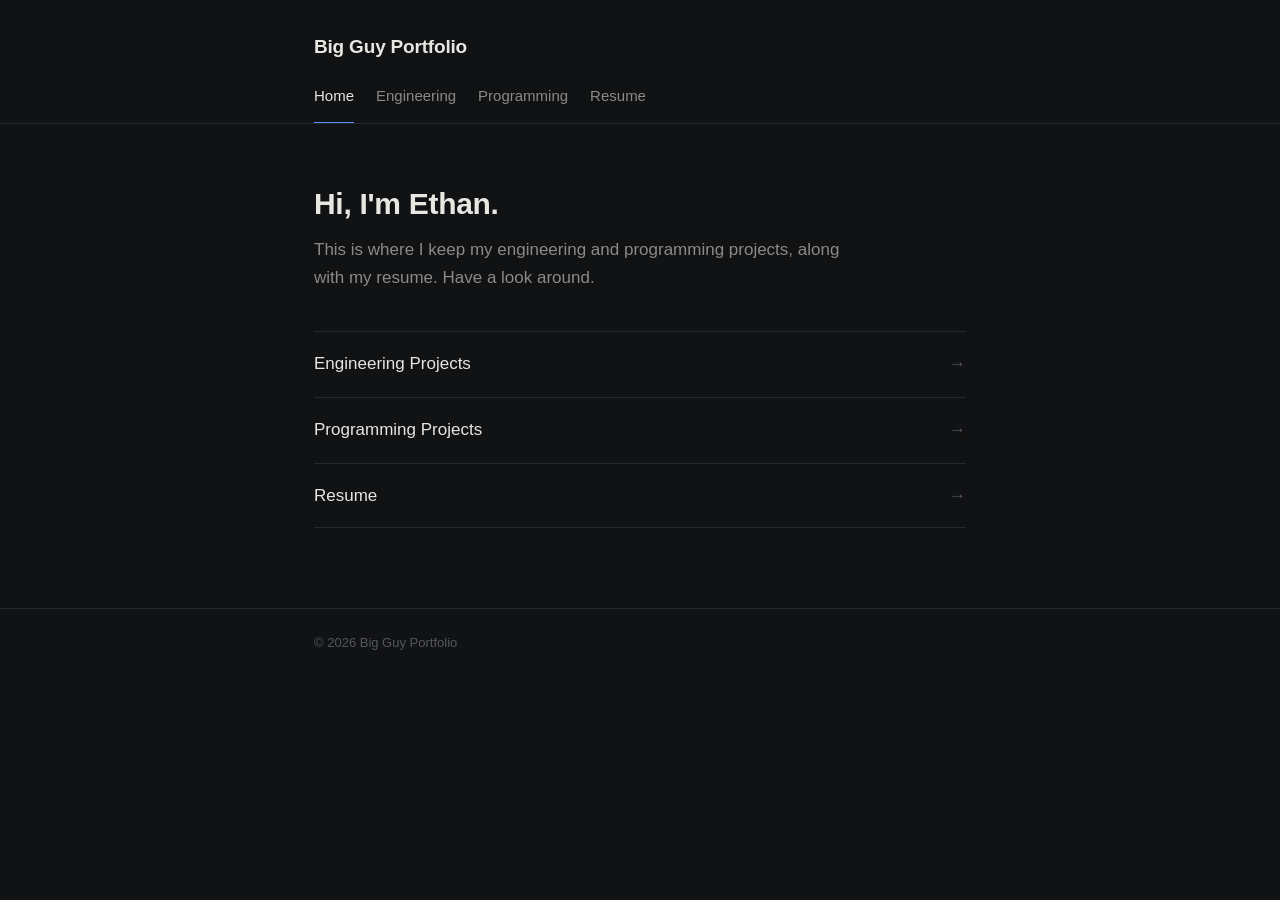
==== index.html @ dc725c35 "update23" ====
<!DOCTYPE html>
<html lang="en">
<head>
    <meta charset="UTF-8">
    <meta name="viewport" content="width=device-width, initial-scale=1.0">
    <title>Big Guy Portfolio</title>
    <link rel="stylesheet" href="css/style.css">
</head>
<body>
    <header>
        <div class="wrap">
            <p class="site-title"><a href="index.html">Big Guy Portfolio</a></p>
            <nav>
                <a href="index.html" aria-current="page">Home</a>
                <a href="engineering.html">Engineering</a>
                <a href="programming.html">Programming</a>
                <a href="resume.html">Resume</a>
            </nav>
        </div>
    </header>
    <main>
        <div class="wrap home-hero">
            <h2>Hi, I'm Ethan.</h2>
            <p class="lede">This is where I keep my engineering and programming projects, along with my resume. Have a look around.</p>

            <div class="home-links">
                <a href="engineering.html">
                    <span class="label">Engineering Projects</span>
                    <span class="arrow">&rarr;</span>
                </a>
                <a href="programming.html">
                    <span class="label">Programming Projects</span>
                    <span class="arrow">&rarr;</span>
                </a>
                <a href="resume.html">
                    <span class="label">Resume</span>
                    <span class="arrow">&rarr;</span>
                </a>
            </div>
        </div>
    </main>
    <footer>
        <div class="wrap">
            <p>&copy; 2026 Big Guy Portfolio</p>
        </div>
    </footer>
    <script src="js/script.js"></script>
</body>
</html>
---- css/style.css ----
:root {
  --bg: #111213;
  --bg-raised: #18191b;
  --text: #e8e6e1;
  --text-dim: #8a8a8a;
  --text-faint: #55575a;
  --accent: #5b8cff;
  --border: #26282b;
  --max-width: 700px;
}

* {
  box-sizing: border-box;
}

html {
  -webkit-text-size-adjust: 100%;
}

body {
  margin: 0;
  background: var(--bg);
  color: var(--text);
  font-family: -apple-system, BlinkMacSystemFont, "Segoe UI", Inter, Helvetica, Arial, sans-serif;
  line-height: 1.6;
  font-size: 17px;
  -webkit-font-smoothing: antialiased;
}

a {
  color: inherit;
}

a:focus-visible,
button:focus-visible {
  outline: 2px solid var(--accent);
  outline-offset: 3px;
}

.wrap {
  max-width: var(--max-width);
  margin: 0 auto;
  padding: 0 24px;
}

/* Header / nav */

header {
  border-bottom: 1px solid var(--border);
  padding: 32px 0 0;
}

header .wrap {
  display: flex;
  flex-direction: column;
  gap: 22px;
}

.site-title {
  margin: 0;
  font-size: 19px;
  font-weight: 600;
  letter-spacing: -0.01em;
}

.site-title a {
  text-decoration: none;
}

nav {
  display: flex;
  gap: 22px;
}

nav a {
  text-decoration: none;
  color: var(--text-dim);
  font-size: 15px;
  padding-bottom: 14px;
  border-bottom: 1px solid transparent;
  transition: color 0.15s ease, border-color 0.15s ease;
}

nav a:hover {
  color: var(--text);
}

nav a[aria-current="page"] {
  color: var(--text);
  border-bottom-color: var(--accent);
}

/* Main content */

main {
  padding: 56px 0 80px;
  min-height: 50vh;
}

h2 {
  font-size: 26px;
  font-weight: 600;
  letter-spacing: -0.01em;
  margin: 0 0 8px;
}

.lede {
  color: var(--text-dim);
  font-size: 17px;
  margin: 0 0 40px;
  max-width: 56ch;
}

p {
  margin: 0 0 16px;
}

/* Project list */

.project-list {
  display: flex;
  flex-direction: column;
}

.project {
  display: flex;
  flex-direction: column;
  gap: 14px;
  padding: 32px 0;
  border-top: 1px solid var(--border);
}

.project:last-child {
  border-bottom: 1px solid var(--border);
}

.project-gallery {
  display: grid;
  grid-template-columns: repeat(auto-fit, minmax(220px, 1fr));
  gap: 10px;
  align-items: start;
}

.project-gallery.count-1 {
  grid-template-columns: 1fr;
}

.project-image {
  border-radius: 4px;
  overflow: hidden;
  background: var(--bg-raised);
  border: 1px solid var(--border);
}

.project-image img {
  width: 100%;
  height: auto;
  display: block;
}

.project-body {
  min-width: 0;
}

.project-head {
  display: flex;
  justify-content: space-between;
  align-items: baseline;
  gap: 16px;
  flex-wrap: wrap;
}

.project-title {
  font-size: 18px;
  font-weight: 600;
  margin: 0;
}

.project-tags {
  color: var(--text-faint);
  font-size: 13px;
  white-space: nowrap;
}

.project-desc {
  color: var(--text-dim);
  font-size: 15px;
  margin: 0;
}

.project-links {
  margin-top: 10px;
  display: flex;
  gap: 16px;
}

.project-links a {
  font-size: 14px;
  color: var(--accent);
  text-decoration: none;
}

.project-links a:hover {
  text-decoration: underline;
}

@media (max-width: 560px) {
  .project-gallery {
    grid-template-columns: repeat(2, 1fr);
  }
}

.empty-state {
  color: var(--text-faint);
  font-size: 15px;
  padding: 32px 0;
  border-top: 1px solid var(--border);
  border-bottom: 1px solid var(--border);
}

/* Home */

.home-hero h2 {
  font-size: 30px;
}

.home-links {
  display: flex;
  flex-direction: column;
  gap: 2px;
  margin-top: 36px;
}

.home-links a {
  display: flex;
  justify-content: space-between;
  align-items: center;
  text-decoration: none;
  padding: 18px 0;
  border-top: 1px solid var(--border);
  color: var(--text);
}

.home-links a:last-child {
  border-bottom: 1px solid var(--border);
}

.home-links .label {
  font-size: 17px;
  font-weight: 500;
}

.home-links .arrow {
  color: var(--text-faint);
  transition: transform 0.15s ease, color 0.15s ease;
}

.home-links a:hover .arrow {
  color: var(--accent);
  transform: translateX(3px);
}

/* Resume */

.resume-actions {
  display: flex;
  gap: 12px;
  margin-bottom: 28px;
}

.btn {
  display: inline-block;
  text-decoration: none;
  font-size: 14px;
  padding: 9px 16px;
  border: 1px solid var(--border);
  border-radius: 3px;
  color: var(--text);
  transition: border-color 0.15s ease, color 0.15s ease;
}

.btn:hover {
  border-color: var(--accent);
  color: var(--accent);
}

.btn.primary {
  background: var(--accent);
  border-color: var(--accent);
  color: #0b0d12;
  font-weight: 600;
}

.btn.primary:hover {
  color: #0b0d12;
  opacity: 0.9;
}

.pdf-viewer {
  background: var(--bg-raised);
  border: 1px solid var(--border);
  border-radius: 4px;
  overflow: hidden;
}

.pdf-toolbar {
  display: flex;
  align-items: center;
  justify-content: space-between;
  gap: 12px;
  padding: 10px 14px;
  border-bottom: 1px solid var(--border);
}

.pdf-zoom {
  display: flex;
  align-items: center;
  gap: 4px;
}

.pdf-zoom button {
  width: 28px;
  height: 28px;
  display: flex;
  align-items: center;
  justify-content: center;
  background: transparent;
  border: 1px solid var(--border);
  color: var(--text-dim);
  border-radius: 3px;
  cursor: pointer;
  font-size: 15px;
  line-height: 1;
  transition: border-color 0.15s ease, color 0.15s ease;
}

.pdf-zoom button:hover {
  border-color: var(--accent);
  color: var(--accent);
}

.pdf-zoom-level {
  color: var(--text-faint);
  font-size: 13px;
  width: 44px;
  text-align: center;
}

.pdf-page-info {
  color: var(--text-faint);
  font-size: 13px;
}

.pdf-canvas-area {
  overflow: auto;
  max-height: 820px;
  padding: 24px;
  display: flex;
  flex-direction: column;
  align-items: center;
  gap: 20px;
}

.pdf-canvas-area canvas {
  box-shadow: 0 0 0 1px var(--border);
  max-width: 100%;
  height: auto;
}

.pdf-status {
  padding: 60px 24px;
  text-align: center;
  color: var(--text-dim);
  font-size: 15px;
}

.pdf-status.error a {
  color: var(--accent);
}

@media (max-width: 560px) {
  .pdf-canvas-area {
    max-height: 560px;
    padding: 16px;
  }

  .pdf-toolbar {
    flex-wrap: wrap;
  }
}

/* Footer */

footer {
  border-top: 1px solid var(--border);
  padding: 24px 0 40px;
}

footer p {
  margin: 0;
  color: var(--text-faint);
  font-size: 13px;
}

/* Responsive */

@media (max-width: 560px) {
  body {
    font-size: 16px;
  }

  header {
    padding-top: 24px;
  }

  main {
    padding: 40px 0 64px;
  }

  h2 {
    font-size: 22px;
  }

  nav {
    gap: 16px;
    flex-wrap: wrap;
  }
}

@media (prefers-reduced-motion: reduce) {
  * {
    transition: none !important;
  }
}
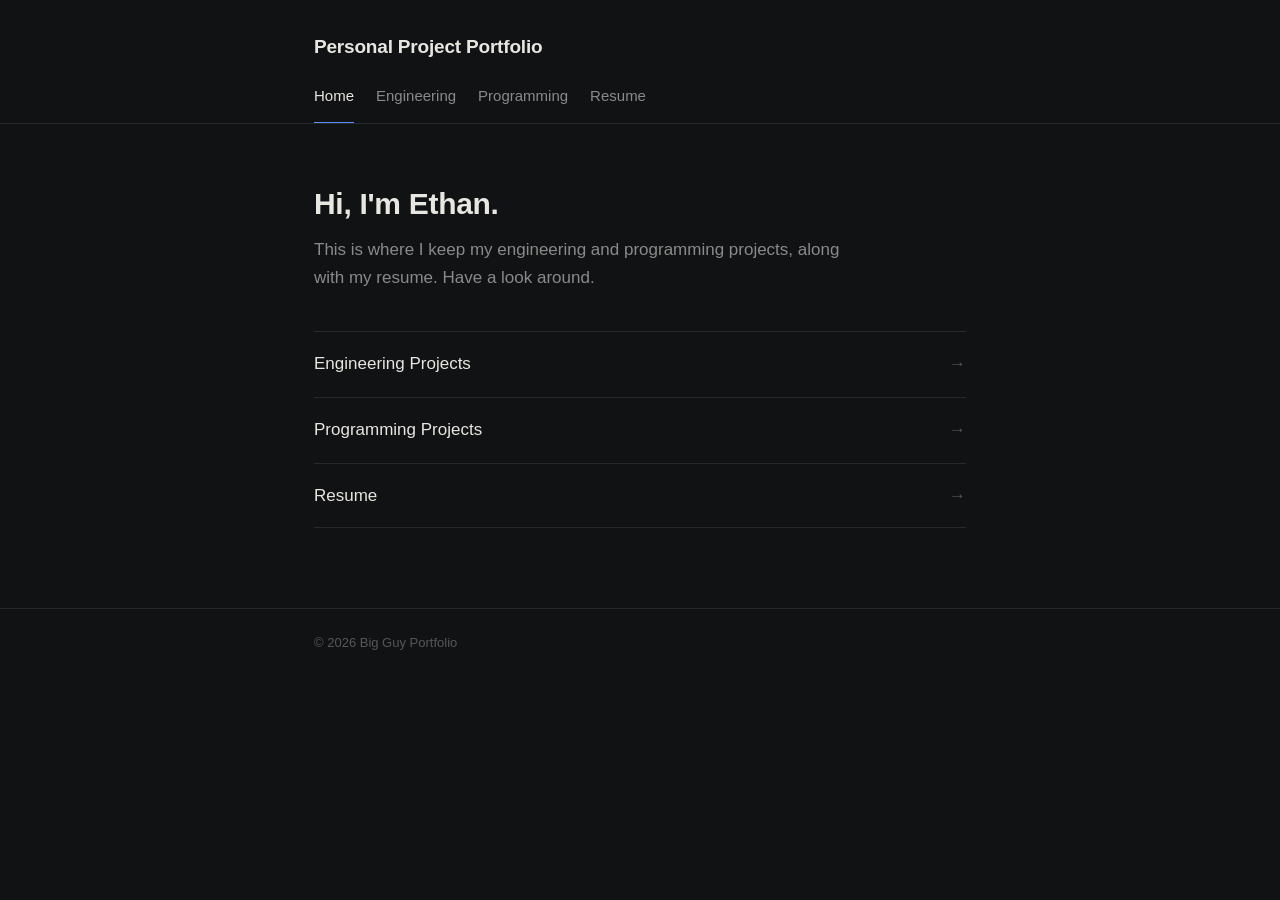
==== commit 92f00279: "update26" ====
--- a/index.html
+++ b/index.html
@@ -3,13 +3,13 @@
 <head>
     <meta charset="UTF-8">
     <meta name="viewport" content="width=device-width, initial-scale=1.0">
-    <title>Big Guy Portfolio</title>
+    <title>Personal Project Portfolio</title>
     <link rel="stylesheet" href="css/style.css">
 </head>
 <body>
     <header>
         <div class="wrap">
-            <p class="site-title"><a href="index.html">Big Guy Portfolio</a></p>
+            <p class="site-title"><a href="index.html">Personal Project Portfolio</a></p>
             <nav>
                 <a href="index.html" aria-current="page">Home</a>
                 <a href="engineering.html">Engineering</a>
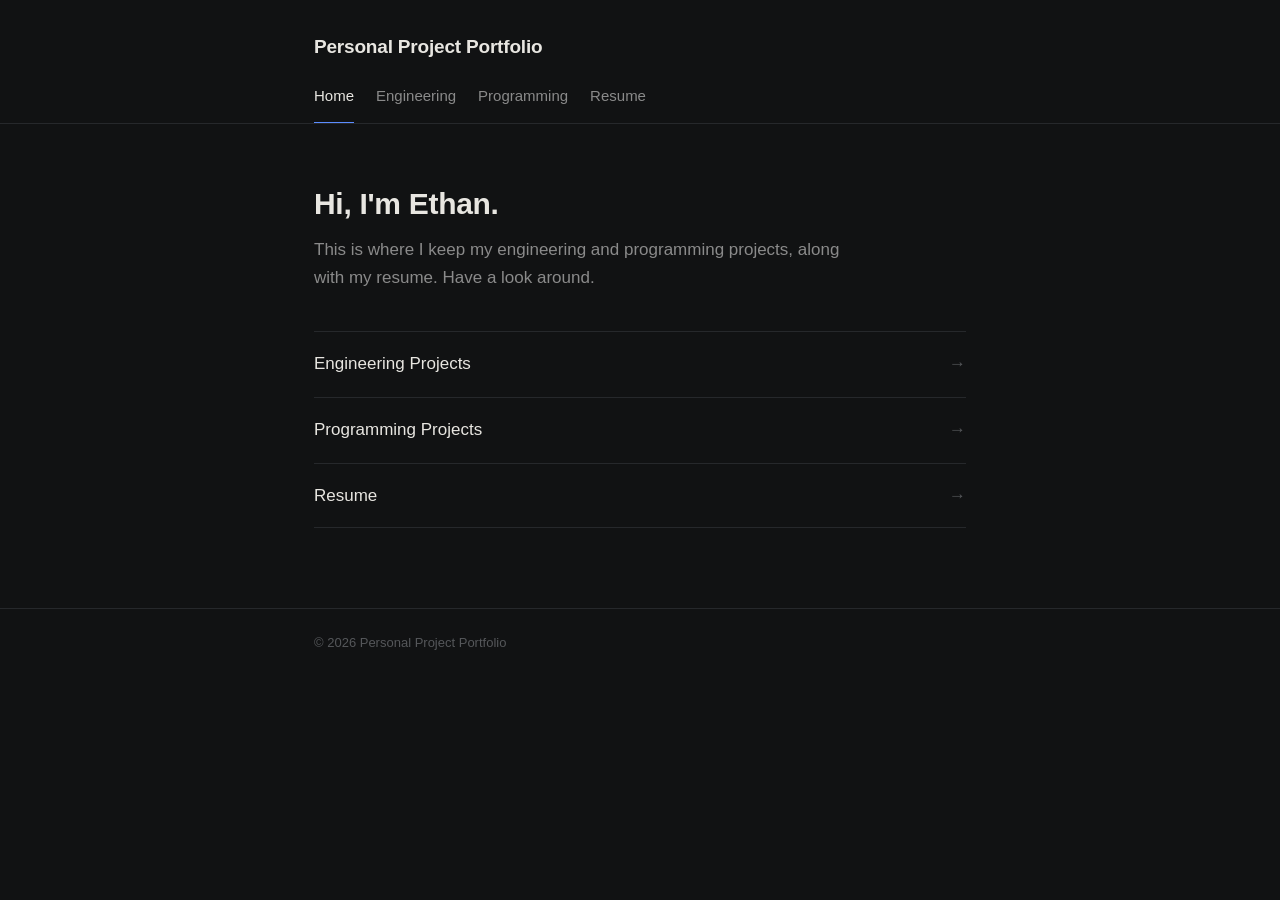
==== commit b594b6c9: "update30" ====
--- a/index.html
+++ b/index.html
@@ -41,7 +41,7 @@
     </main>
     <footer>
         <div class="wrap">
-            <p>&copy; 2026 Big Guy Portfolio</p>
+            <p>&copy; 2026 Personal Project Portfolio</p>
         </div>
     </footer>
     <script src="js/script.js"></script>
--- a/css/style.css
+++ b/css/style.css
@@ -127,25 +127,26 @@
   flex-direction: column;
   gap: 14px;
   padding: 32px 0;
-  border-top: 1px solid var(--border);
+  border-top: 3px solid var(--border);
 }
 
 .project:last-child {
-  border-bottom: 1px solid var(--border);
-}
-
+  border-bottom: 3px solid var(--border);
+}
+
+/* Justified rows: images keep their proportions, every image in a row
+   shares one height, and each row fills the width. Layout is computed by
+   js/script.js, which sets each tile's width and height. */
 .project-gallery {
-  display: grid;
-  grid-template-columns: repeat(auto-fit, minmax(220px, 1fr));
-  gap: 10px;
-  align-items: start;
-}
-
-.project-gallery.count-1 {
-  grid-template-columns: 1fr;
+  display: flex;
+  flex-wrap: wrap;
+  justify-content: center;
+  gap: 8px;
 }
 
 .project-image {
+  flex: 0 0 auto;
+  width: 240px;               /* fallback until the script runs */
   border-radius: 4px;
   overflow: hidden;
   background: var(--bg-raised);
@@ -154,7 +155,8 @@
 
 .project-image img {
   width: 100%;
-  height: auto;
+  height: 100%;
+  object-fit: cover;          /* only trims sub-pixel rounding, not photos */
   display: block;
 }
 
@@ -205,8 +207,8 @@
 }
 
 @media (max-width: 560px) {
-  .project-gallery {
-    grid-template-columns: repeat(2, 1fr);
+  .project-image {
+    flex-basis: calc(var(--ar) * 120px);
   }
 }
 
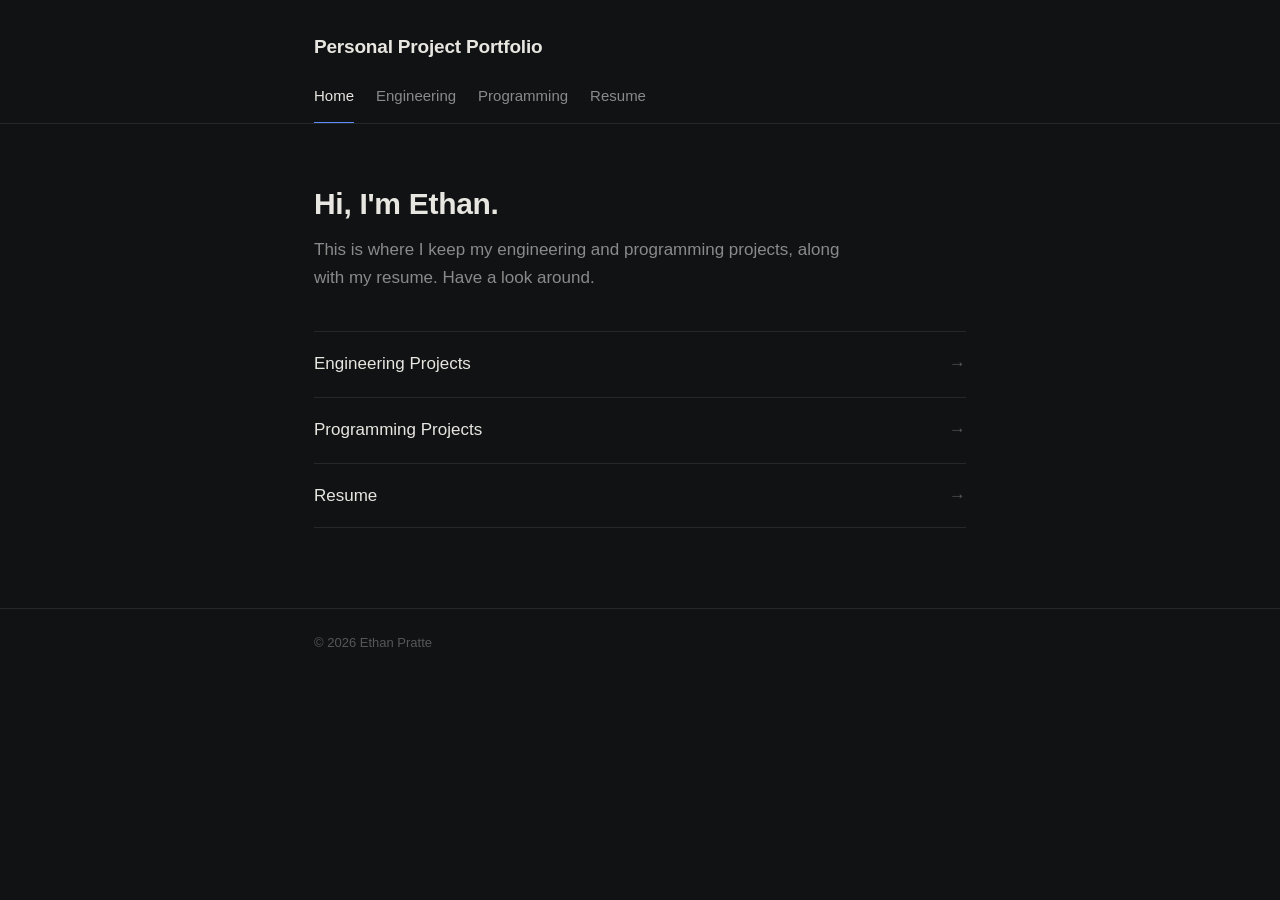
==== commit 6c0bc85b: "update31" ====
--- a/index.html
+++ b/index.html
@@ -41,7 +41,7 @@
     </main>
     <footer>
         <div class="wrap">
-            <p>&copy; 2026 Personal Project Portfolio</p>
+            <p>&copy; 2026 Ethan Pratte</p>
         </div>
     </footer>
     <script src="js/script.js"></script>
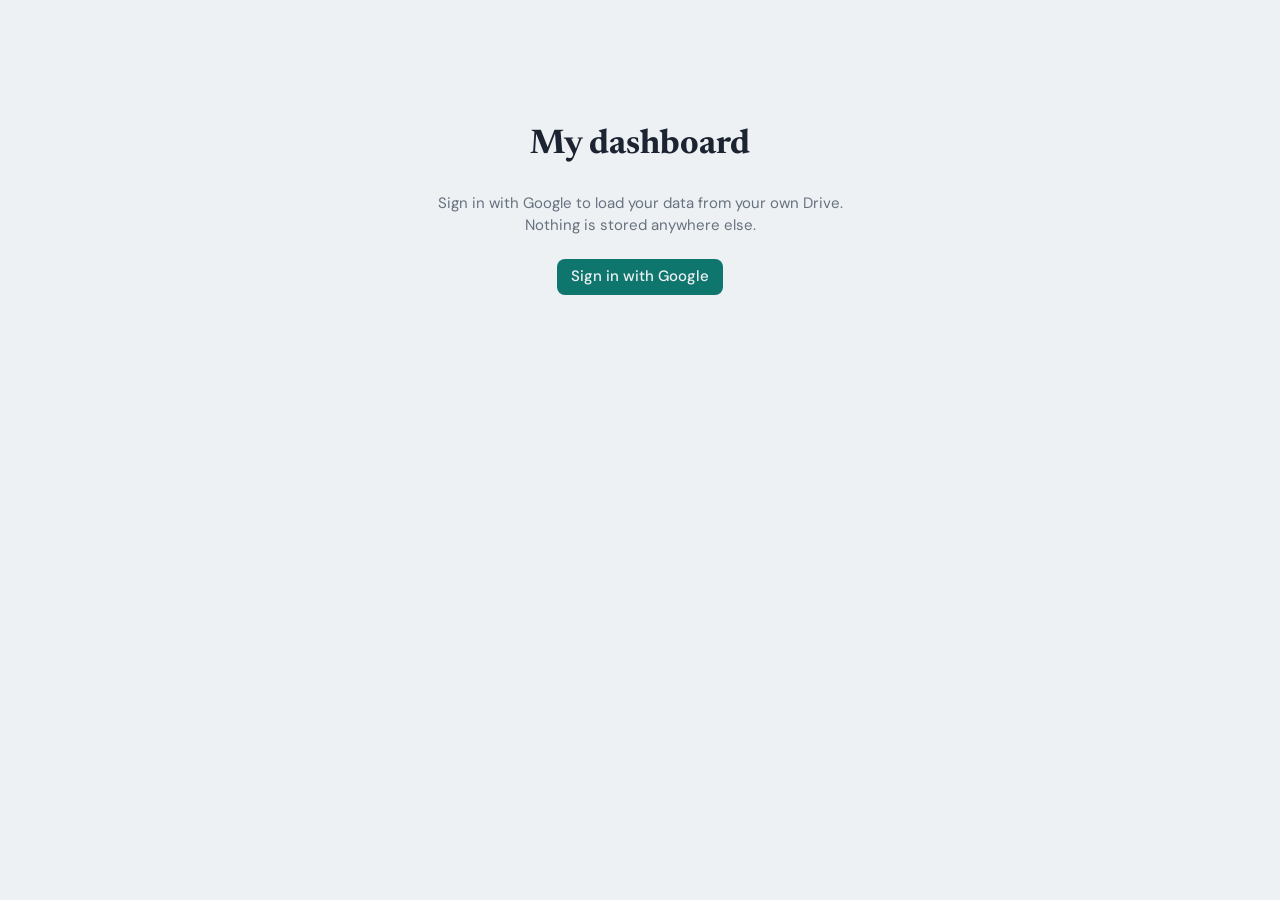
==== commit 13cadaef: "update0" ====
--- a/index.html
+++ b/index.html
@@ -1,49 +1,295 @@
 <!DOCTYPE html>
 <html lang="en">
 <head>
-    <meta charset="UTF-8">
-    <meta name="viewport" content="width=device-width, initial-scale=1.0">
-    <title>Personal Project Portfolio</title>
-    <link rel="stylesheet" href="css/style.css">
+<meta charset="utf-8">
+<meta name="viewport" content="width=device-width, initial-scale=1, viewport-fit=cover">
+<title>My dashboard</title>
+<link rel="preconnect" href="https://fonts.googleapis.com">
+<link href="https://fonts.googleapis.com/css2?family=DM+Sans:wght@400;500;700&family=Newsreader:opsz,wght@6..72,500;6..72,700&display=swap" rel="stylesheet">
+<style>
+:root{--bg:#eef1f4;--panel:#fff;--ink:#1b2430;--mute:#66727f;--line:#d9dfe5;--acc:#0f766e;--accsoft:#d5ece9;--warn:#b4432f;
+--serif:'Newsreader',Georgia,serif;--sans:'DM Sans',system-ui,-apple-system,sans-serif}
+@media (prefers-color-scheme:dark){:root{--bg:#12171d;--panel:#1a212a;--ink:#e6ebf0;--mute:#8d9aa8;--line:#2b3541;--acc:#5ec4b6;--accsoft:#1f3a38;--warn:#e58a76}}
+*{box-sizing:border-box}
+html,body{margin:0}
+body{background:var(--bg);color:var(--ink);font:15px/1.45 var(--sans);padding:env(safe-area-inset-top) 0 env(safe-area-inset-bottom)}
+button,input{font:inherit;color:inherit}
+button{cursor:pointer;background:none;border:0;padding:0}
+:focus-visible{outline:2px solid var(--acc);outline-offset:2px}
+.wrap{max-width:1080px;margin:0 auto;padding:20px 16px 48px}
+header{display:flex;align-items:center;gap:20px;margin-bottom:22px;flex-wrap:wrap}
+.ring{position:relative;width:96px;height:96px;flex:none}
+.ring svg{transform:rotate(-90deg)}
+.ring b{position:absolute;inset:0;display:grid;place-items:center;font:700 22px var(--serif)}
+.ring.sm{width:44px;height:44px}.ring.sm b{font:700 12px var(--sans)}
+.hd h1{font:700 34px/1.1 var(--serif);margin:0}
+.hd p{margin:4px 0 0;color:var(--mute)}
+.sync{margin-left:auto;text-align:right;color:var(--mute);font-size:13px}
+.btn{background:var(--acc);color:var(--bg);border-radius:8px;padding:7px 14px;font-weight:500}
+.ghost{color:var(--mute);padding:4px 8px;border-radius:6px}.ghost:hover{background:var(--accsoft);color:var(--ink)}
+main{display:grid;grid-template-columns:minmax(0,1.05fr) minmax(0,1fr);gap:28px}
+@media (max-width:760px){main{grid-template-columns:1fr}}
+h2{font:700 20px var(--serif);margin:0 0 10px}
+.panel{background:var(--panel);border:1px solid var(--line);border-radius:14px;padding:16px}
+section+section{margin-top:28px}
+.cal-h{display:flex;align-items:center;justify-content:space-between;margin-bottom:8px}
+.cal-h h2{margin:0}
+.grid{display:grid;grid-template-columns:repeat(7,1fr);gap:2px;text-align:center}
+.dow{color:var(--mute);font-size:12px;padding:4px 0}
+.day{aspect-ratio:1;border-radius:10px;display:flex;flex-direction:column;align-items:center;justify-content:center;gap:3px}
+.day:hover{background:var(--accsoft)}
+.day.out{color:var(--mute);opacity:.5}
+.day.today{box-shadow:inset 0 0 0 1.5px var(--acc)}
+.day.sel{background:var(--acc);color:var(--bg)}
+.dots{display:flex;gap:3px;height:5px}.dots i{width:5px;height:5px;border-radius:50%;background:var(--acc)}
+.day.sel .dots i{background:var(--bg)}.dots i.t{background:var(--warn)}.day.sel .dots i.t{background:var(--bg)}
+.dayview{margin-top:16px;border-top:1px solid var(--line);padding-top:12px}
+.dayview h3{margin:0 0 6px;font-size:15px}
+.row{display:flex;align-items:center;gap:10px;padding:7px 0;border-bottom:1px solid var(--line)}
+.row:last-child{border-bottom:0}
+.row .t{flex:1;min-width:0;overflow-wrap:anywhere}
+.row.done .t{color:var(--mute);text-decoration:line-through}
+.time{color:var(--mute);font-size:13px;font-variant-numeric:tabular-nums}
+.chk{width:22px;height:22px;border-radius:50%;border:2px solid var(--mute);flex:none;display:grid;place-items:center}
+.done .chk{background:var(--acc);border-color:var(--acc)}
+.done .chk::after{content:"";width:6px;height:11px;border:solid var(--bg);border-width:0 2px 2px 0;transform:rotate(45deg) translate(-1px,-1px)}
+.x{color:var(--mute);opacity:.6;padding:2px 6px}.x:hover{opacity:1;color:var(--warn)}
+.due{font-size:12px;color:var(--mute)}.due.late{color:var(--warn)}
+form{display:flex;gap:8px;margin-top:10px;flex-wrap:wrap}
+input[type=text],input[type=date],input[type=time]{flex:1;min-width:0;background:var(--bg);border:1px solid var(--line);border-radius:8px;padding:7px 10px}
+input[type=date],input[type=time]{flex:none}
+.empty{color:var(--mute);padding:8px 0}
+.list{margin-top:14px}
+.list-h{display:flex;align-items:center;gap:12px;margin-bottom:4px}
+.list-h h3{margin:0;flex:1;font:700 17px var(--serif)}
+.tag{font-size:12px;color:var(--mute)}
+#toast{position:fixed;left:50%;bottom:calc(16px + env(safe-area-inset-bottom));transform:translateX(-50%);background:var(--ink);color:var(--bg);padding:8px 14px;border-radius:8px;opacity:0;pointer-events:none;transition:opacity .2s}
+#toast.on{opacity:1}
+.gate{max-width:420px;margin:12vh auto;text-align:center}
+.gate h1{font:700 34px var(--serif)}
+</style>
 </head>
 <body>
-    <header>
-        <div class="wrap">
-            <p class="site-title"><a href="index.html">Personal Project Portfolio</a></p>
-            <nav>
-                <a href="index.html" aria-current="page">Home</a>
-                <a href="engineering.html">Engineering</a>
-                <a href="programming.html">Programming</a>
-                <a href="resume.html">Resume</a>
-            </nav>
-        </div>
-    </header>
-    <main>
-        <div class="wrap home-hero">
-            <h2>Hi, I'm Ethan.</h2>
-            <p class="lede">This is where I keep my engineering and programming projects, along with my resume. Have a look around.</p>
-
-            <div class="home-links">
-                <a href="engineering.html">
-                    <span class="label">Engineering Projects</span>
-                    <span class="arrow">&rarr;</span>
-                </a>
-                <a href="programming.html">
-                    <span class="label">Programming Projects</span>
-                    <span class="arrow">&rarr;</span>
-                </a>
-                <a href="resume.html">
-                    <span class="label">Resume</span>
-                    <span class="arrow">&rarr;</span>
-                </a>
-            </div>
-        </div>
-    </main>
-    <footer>
-        <div class="wrap">
-            <p>&copy; 2026 Ethan Pratte</p>
-        </div>
-    </footer>
-    <script src="js/script.js"></script>
+<div class="wrap" id="app"></div>
+<div id="toast" role="status"></div>
+<script src="https://accounts.google.com/gsi/client" async defer></script>
+<script>
+/* ============ SETUP: paste your Google OAuth Client ID here ============ */
+const CLIENT_ID = '751050802849-tfq9adfabsv9atanq4bco2naqj6na1pa.apps.googleusercontent.com';
+/* ======================================================================= */
+
+const FILE = 'dashboard.json', SCOPE = 'https://www.googleapis.com/auth/drive.appdata';
+const $app = document.getElementById('app');
+const uid = () => Math.random().toString(36).slice(2, 9) + Date.now().toString(36).slice(-4);
+const esc = s => String(s).replace(/[&<>"']/g, c => ({'&':'&amp;','<':'&lt;','>':'&gt;','"':'&quot;',"'":'&#39;'}[c]));
+const ymd = d => d.getFullYear() + '-' + String(d.getMonth() + 1).padStart(2, '0') + '-' + String(d.getDate()).padStart(2, '0');
+const todayStr = () => ymd(new Date());
+const now = () => Date.now();
+
+let state = load() || {tasks: [], lists: [], events: []};
+let view = {month: new Date(new Date().getFullYear(), new Date().getMonth(), 1), sel: todayStr()};
+let token = null, exp = 0, tc = null, fileId = null, status = 'offline', signedIn = !!localStorage.getItem('dash-in');
+let saveTimer = null, busy = false;
+
+function load() { try { return JSON.parse(localStorage.getItem('dash-cache')); } catch (e) { return null; } }
+function cache() { try { localStorage.setItem('dash-cache', JSON.stringify(state)); } catch (e) {} }
+function toast(m) { const t = document.getElementById('toast'); t.textContent = m; t.className = 'on'; clearTimeout(toast.t); toast.t = setTimeout(() => t.className = '', 2600); }
+
+/* ---------- merge: union by id, newest edit (u) wins; deletions are tombstones ---------- */
+function mergeArr(a = [], b = [], nested) {
+  const m = new Map();
+  [...a, ...b].forEach(x => { const o = m.get(x.id); if (!o) m.set(x.id, x); else { const w = (x.u || 0) >= (o.u || 0) ? x : o; m.set(x.id, w); } });
+  if (nested) m.forEach((v, k) => { const o1 = a.find(z => z.id === k), o2 = b.find(z => z.id === k); v.items = mergeArr(o1 && o1.items, o2 && o2.items); });
+  return [...m.values()];
+}
+const merge = (a, b) => ({tasks: mergeArr(a.tasks, b.tasks), lists: mergeArr(a.lists, b.lists, true), events: mergeArr(a.events, b.events)});
+
+/* ---------- Google auth + Drive ---------- */
+function initAuth() {
+  if (!window.google || !google.accounts) return setTimeout(initAuth, 200);
+  tc = google.accounts.oauth2.initTokenClient({client_id: CLIENT_ID, scope: SCOPE, callback: () => {}});
+  if (signedIn) connect(''); else render();
+}
+function getToken(prompt) {
+  return new Promise((res, rej) => {
+    tc.callback = r => { if (r.error) return rej(r); token = r.access_token; exp = now() + (r.expires_in - 60) * 1000; res(token); };
+    tc.error_callback = e => rej(e);
+    tc.requestAccessToken({prompt});
+  });
+}
+async function api(url, opts = {}, retry = true) {
+  if (!token || now() > exp) await getToken('');
+  const r = await fetch(url, {...opts, headers: {...(opts.headers || {}), Authorization: 'Bearer ' + token}});
+  if (r.status === 401 && retry) { token = null; return api(url, opts, false); }
+  if (!r.ok) throw new Error('Drive ' + r.status);
+  return r;
+}
+async function connect(prompt) {
+  try {
+    await getToken(prompt);
+    localStorage.setItem('dash-in', '1'); signedIn = true;
+    await pull(true);
+    startPolling();
+  } catch (e) { status = 'offline'; signedIn = false; localStorage.removeItem('dash-in'); render(); }
+}
+async function findFile() {
+  const q = encodeURIComponent("name='" + FILE + "'");
+  const r = await (await api('https://www.googleapis.com/drive/v3/files?spaces=appDataFolder&fields=files(id)&q=' + q)).json();
+  return r.files[0] ? r.files[0].id : null;
+}
+async function readRemote() {
+  if (!fileId) fileId = await findFile();
+  if (!fileId) return null;
+  return (await api('https://www.googleapis.com/drive/v3/files/' + fileId + '?alt=media')).json();
+}
+async function writeRemote(data) {
+  const body = JSON.stringify(data);
+  if (fileId) { await api('https://www.googleapis.com/upload/drive/v3/files/' + fileId + '?uploadType=media', {method: 'PATCH', headers: {'Content-Type': 'application/json'}, body}); return; }
+  const b = 'dashb' + uid(), meta = JSON.stringify({name: FILE, parents: ['appDataFolder']});
+  const mp = '--' + b + '\r\nContent-Type: application/json\r\n\r\n' + meta + '\r\n--' + b + '\r\nContent-Type: application/json\r\n\r\n' + body + '\r\n--' + b + '--';
+  const r = await (await api('https://www.googleapis.com/upload/drive/v3/files?uploadType=multipart&fields=id', {method: 'POST', headers: {'Content-Type': 'multipart/related; boundary=' + b}, body: mp})).json();
+  fileId = r.id;
+}
+async function pull(first) {
+  if (busy) return; busy = true; status = 'syncing'; render(true);
+  try {
+    const remote = await readRemote();
+    if (remote) { const before = JSON.stringify(state); state = merge(state, remote); if (first || JSON.stringify(state) !== before) { cache(); } }
+    if (!remote || JSON.stringify(state) !== JSON.stringify(remote)) await writeRemote(state);
+    status = 'synced'; render();
+  } catch (e) { status = 'error'; render(); }
+  busy = false;
+}
+function startPolling() {
+  if (startPolling.on) return; startPolling.on = true;
+  setInterval(() => { if (!document.hidden && signedIn && !saveTimer) pull(); }, 25000);
+  document.addEventListener('visibilitychange', () => { if (!document.hidden && signedIn && !saveTimer) pull(); });
+}
+function changed() {
+  cache(); render();
+  if (!signedIn) return;
+  status = 'saving'; clearTimeout(saveTimer);
+  saveTimer = setTimeout(async () => { saveTimer = null; busy = false; await pull(); }, 700);
+}
+
+/* ---------- data helpers ---------- */
+const live = a => a.filter(x => !x.del);
+const isDone = (it, l) => l.daily ? it.day === todayStr() : !!it.done;
+const ring = (pct, size, sw) => {
+  const r = (size - sw) / 2, c = 2 * Math.PI * r;
+  return `<svg width="${size}" height="${size}"><circle cx="${size/2}" cy="${size/2}" r="${r}" fill="none" stroke="var(--line)" stroke-width="${sw}"/><circle cx="${size/2}" cy="${size/2}" r="${r}" fill="none" stroke="var(--acc)" stroke-width="${sw}" stroke-linecap="round" stroke-dasharray="${c}" stroke-dashoffset="${c * (1 - pct)}"/></svg>`;
+};
+function todayProgress() {
+  const t = todayStr(); let tot = 0, done = 0;
+  live(state.tasks).forEach(x => { if (!x.due || x.due <= t) { tot++; if (x.done) done++; } });
+  live(state.lists).forEach(l => live(l.items).forEach(i => { if (l.daily) { tot++; if (isDone(i, l)) done++; } }));
+  return {tot, done};
+}
+
+/* ---------- render ---------- */
+function render(soft) {
+  if (!signedIn) {
+    $app.innerHTML = `<div class="gate"><h1>My dashboard</h1><p class="empty">Sign in with Google to load your data from your own Drive. Nothing is stored anywhere else.</p><button class="btn" data-a="signin">Sign in with Google</button></div>`;
+    return;
+  }
+  if (soft && $app.querySelector('input:focus')) { const s = document.getElementById('sync'); if (s) s.textContent = statusText(); return; }
+  const focus = document.activeElement && document.activeElement.name;
+  const p = todayProgress(), pct = p.tot ? p.done / p.tot : 0;
+  const d = new Date(), t = todayStr();
+  $app.innerHTML = `
+  <header>
+    <div class="ring">${ring(pct, 96, 9)}<b>${p.tot ? Math.round(pct * 100) + '%' : '–'}</b></div>
+    <div class="hd"><h1>${d.toLocaleDateString(undefined, {weekday: 'long'})}</h1><p>${d.toLocaleDateString(undefined, {month: 'long', day: 'numeric'})} · ${p.tot ? p.done + ' of ' + p.tot + ' done today' : 'Nothing due today'}</p></div>
+    <div class="sync"><span id="sync">${statusText()}</span><br><button class="ghost" data-a="sync">Sync now</button><button class="ghost" data-a="backup">Back up</button></div>
+  </header>
+  <main>
+    <div>${calendar()}</div>
+    <div>${todos()}${lists()}</div>
+  </main>`;
+  if (focus) { const el = $app.querySelector(`[name="${focus}"]`); if (el) el.focus(); }
+}
+const statusText = () => ({synced: 'Synced', syncing: 'Syncing…', saving: 'Saving…', error: 'Sync failed, will retry', offline: 'Offline'}[status]);
+
+function calendar() {
+  const m = view.month, y = m.getFullYear(), mo = m.getMonth(), t = todayStr();
+  const first = new Date(y, mo, 1), start = new Date(y, mo, 1 - first.getDay());
+  const evs = live(state.events), tks = live(state.tasks).filter(x => x.due && !x.done);
+  let cells = ['S', 'M', 'T', 'W', 'T', 'F', 'S'].map(x => `<div class="dow">${x}</div>`).join('');
+  for (let i = 0; i < 42; i++) {
+    const c = new Date(start.getFullYear(), start.getMonth(), start.getDate() + i), s = ymd(c);
+    const ne = evs.filter(e => e.date === s).length, nt = tks.filter(x => x.due === s).length;
+    const dots = '<i></i>'.repeat(Math.min(ne, 2)) + '<i class="t"></i>'.repeat(Math.min(nt, 2));
+    cells += `<button class="day${c.getMonth() !== mo ? ' out' : ''}${s === t ? ' today' : ''}${s === view.sel ? ' sel' : ''}" data-a="pick" data-v="${s}" aria-label="${s}"><span>${c.getDate()}</span><span class="dots">${dots}</span></button>`;
+  }
+  const selD = new Date(view.sel + 'T00:00');
+  const dayEv = evs.filter(e => e.date === view.sel).sort((a, b) => (a.time || '').localeCompare(b.time || ''));
+  const dayTk = tks.filter(x => x.due === view.sel);
+  return `<div class="panel"><div class="cal-h"><h2>${m.toLocaleDateString(undefined, {month: 'long', year: 'numeric'})}</h2><span><button class="ghost" data-a="prev" aria-label="Previous month">‹</button><button class="ghost" data-a="today">Today</button><button class="ghost" data-a="next" aria-label="Next month">›</button></span></div>
+  <div class="grid">${cells}</div>
+  <div class="dayview"><h3>${selD.toLocaleDateString(undefined, {weekday: 'long', month: 'short', day: 'numeric'})}</h3>
+  ${dayEv.map(e => `<div class="row"><span class="time">${esc(e.time || 'all day')}</span><span class="t">${esc(e.t)}</span><button class="x" data-a="delev" data-v="${e.id}" aria-label="Delete event">✕</button></div>`).join('')}
+  ${dayTk.map(x => `<div class="row"><span class="time">due</span><span class="t">${esc(x.t)}</span></div>`).join('')}
+  ${dayEv.length + dayTk.length ? '' : '<div class="empty">Nothing planned. Add an event below.</div>'}
+  <form data-f="event"><input type="text" name="evt" placeholder="New event" required><input type="time" name="evtime" aria-label="Time"><button class="btn">Add event</button></form></div></div>`;
+}
+
+function todos() {
+  const t = todayStr();
+  const items = live(state.tasks).sort((a, b) => (a.done - b.done) || (a.due || '9').localeCompare(b.due || '9') || a.u - b.u);
+  return `<section><h2>To-do</h2>${items.length ? items.map(x => `<div class="row${x.done ? ' done' : ''}"><button class="chk" data-a="tog" data-v="${x.id}" aria-label="Toggle"></button><span class="t">${esc(x.t)}</span>${x.due ? `<span class="due${!x.done && x.due < t ? ' late' : ''}">${x.due === t ? 'today' : x.due}</span>` : ''}<button class="x" data-a="deltask" data-v="${x.id}" aria-label="Delete">✕</button></div>`).join('') : '<div class="empty">No tasks yet.</div>'}
+  <form data-f="task"><input type="text" name="task" placeholder="Add a task" required><input type="date" name="due" aria-label="Due date"><button class="btn">Add</button></form>
+  ${items.some(x => x.done) ? '<button class="ghost" data-a="clear">Clear completed</button>' : ''}</section>`;
+}
+
+function lists() {
+  const ls = live(state.lists);
+  return `<section><h2>Checklists</h2>${ls.map(l => {
+    const its = live(l.items), n = its.filter(i => isDone(i, l)).length, pct = its.length ? n / its.length : 0;
+    return `<div class="panel list"><div class="list-h"><div class="ring sm">${ring(pct, 44, 5)}<b>${n}/${its.length}</b></div><h3>${esc(l.name)}</h3><span class="tag">${l.daily ? 'resets daily' : ''}</span><button class="x" data-a="dellist" data-v="${l.id}" aria-label="Delete list">✕</button></div>
+    ${its.map(i => `<div class="row${isDone(i, l) ? ' done' : ''}"><button class="chk" data-a="item" data-l="${l.id}" data-v="${i.id}" aria-label="Toggle"></button><span class="t">${esc(i.t)}</span><button class="x" data-a="delitem" data-l="${l.id}" data-v="${i.id}" aria-label="Delete">✕</button></div>`).join('')}
+    <form data-f="item" data-l="${l.id}"><input type="text" name="i${l.id}" placeholder="Add item" required><button class="btn">Add</button></form></div>`;
+  }).join('') || '<div class="empty">Make a list for groceries, packing, or daily habits.</div>'}
+  <form data-f="list"><input type="text" name="list" placeholder="New checklist name" required><label class="tag" style="display:flex;align-items:center;gap:6px"><input type="checkbox" name="daily"> Daily habits</label><button class="btn">Create</button></form></section>`;
+}
+
+/* ---------- events ---------- */
+$app.addEventListener('click', e => {
+  const b = e.target.closest('[data-a]'); if (!b) return;
+  const a = b.dataset.a, v = b.dataset.v, u = now();
+  const task = () => state.tasks.find(x => x.id === v);
+  const list = () => state.lists.find(x => x.id === b.dataset.l);
+  if (a === 'signin') return connect('consent');
+  if (a === 'sync') return pull(true);
+  if (a === 'backup') return backup();
+  if (a === 'pick') { view.sel = v; return render(); }
+  if (a === 'prev') { view.month = new Date(view.month.getFullYear(), view.month.getMonth() - 1, 1); return render(); }
+  if (a === 'next') { view.month = new Date(view.month.getFullYear(), view.month.getMonth() + 1, 1); return render(); }
+  if (a === 'today') { view.month = new Date(new Date().getFullYear(), new Date().getMonth(), 1); view.sel = todayStr(); return render(); }
+  if (a === 'tog') { const t = task(); t.done = !t.done; t.u = u; }
+  if (a === 'deltask') { const t = task(); t.del = true; t.u = u; }
+  if (a === 'clear') state.tasks.forEach(t => { if (t.done && !t.del) { t.del = true; t.u = u; } });
+  if (a === 'delev') { const x = state.events.find(z => z.id === v); x.del = true; x.u = u; }
+  if (a === 'dellist') { const l = state.lists.find(z => z.id === v); l.del = true; l.u = u; }
+  if (a === 'item') { const l = list(), i = l.items.find(z => z.id === v); if (l.daily) i.day = i.day === todayStr() ? '' : todayStr(); else i.done = !i.done; i.u = u; }
+  if (a === 'delitem') { const i = list().items.find(z => z.id === v); i.del = true; i.u = u; }
+  changed();
+});
+$app.addEventListener('submit', e => {
+  e.preventDefault(); const f = e.target, k = f.dataset.f, d = new FormData(f), u = now();
+  if (k === 'task') state.tasks.push({id: uid(), t: d.get('task').trim(), done: false, due: d.get('due') || '', u});
+  if (k === 'event') state.events.push({id: uid(), t: d.get('evt').trim(), date: view.sel, time: d.get('evtime') || '', u});
+  if (k === 'list') state.lists.push({id: uid(), name: d.get('list').trim(), daily: !!d.get('daily'), items: [], u});
+  if (k === 'item') { const l = state.lists.find(x => x.id === f.dataset.l); l.items.push({id: uid(), t: d.get('i' + l.id).trim(), done: false, day: '', u}); }
+  changed();
+});
+function backup() {
+  const a = document.createElement('a');
+  a.href = URL.createObjectURL(new Blob([JSON.stringify(state, null, 2)], {type: 'application/json'}));
+  a.download = 'dashboard-backup-' + todayStr() + '.json'; a.click(); toast('Backup downloaded');
+}
+window.addEventListener('online', () => signedIn && pull());
+render();
+window.addEventListener('load', initAuth);
+</script>
 </body>
 </html>
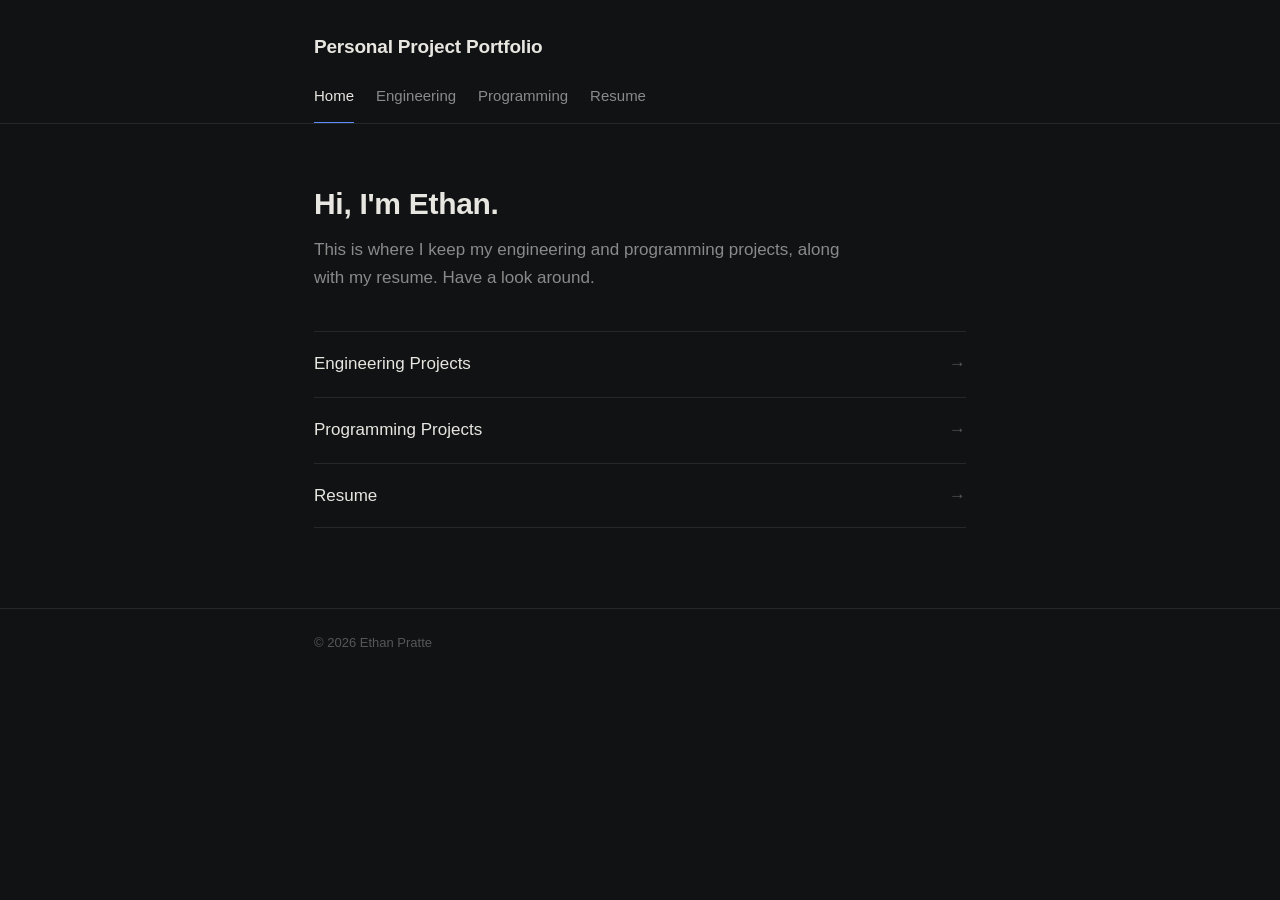
==== commit a3f4c0c9: "Revert "update0" This reverts commit 13cadaefe938f50c1ab8884d7dcb42b415e8b209." ====
--- a/index.html
+++ b/index.html
@@ -1,295 +1,49 @@
 <!DOCTYPE html>
 <html lang="en">
 <head>
-<meta charset="utf-8">
-<meta name="viewport" content="width=device-width, initial-scale=1, viewport-fit=cover">
-<title>My dashboard</title>
-<link rel="preconnect" href="https://fonts.googleapis.com">
-<link href="https://fonts.googleapis.com/css2?family=DM+Sans:wght@400;500;700&family=Newsreader:opsz,wght@6..72,500;6..72,700&display=swap" rel="stylesheet">
-<style>
-:root{--bg:#eef1f4;--panel:#fff;--ink:#1b2430;--mute:#66727f;--line:#d9dfe5;--acc:#0f766e;--accsoft:#d5ece9;--warn:#b4432f;
---serif:'Newsreader',Georgia,serif;--sans:'DM Sans',system-ui,-apple-system,sans-serif}
-@media (prefers-color-scheme:dark){:root{--bg:#12171d;--panel:#1a212a;--ink:#e6ebf0;--mute:#8d9aa8;--line:#2b3541;--acc:#5ec4b6;--accsoft:#1f3a38;--warn:#e58a76}}
-*{box-sizing:border-box}
-html,body{margin:0}
-body{background:var(--bg);color:var(--ink);font:15px/1.45 var(--sans);padding:env(safe-area-inset-top) 0 env(safe-area-inset-bottom)}
-button,input{font:inherit;color:inherit}
-button{cursor:pointer;background:none;border:0;padding:0}
-:focus-visible{outline:2px solid var(--acc);outline-offset:2px}
-.wrap{max-width:1080px;margin:0 auto;padding:20px 16px 48px}
-header{display:flex;align-items:center;gap:20px;margin-bottom:22px;flex-wrap:wrap}
-.ring{position:relative;width:96px;height:96px;flex:none}
-.ring svg{transform:rotate(-90deg)}
-.ring b{position:absolute;inset:0;display:grid;place-items:center;font:700 22px var(--serif)}
-.ring.sm{width:44px;height:44px}.ring.sm b{font:700 12px var(--sans)}
-.hd h1{font:700 34px/1.1 var(--serif);margin:0}
-.hd p{margin:4px 0 0;color:var(--mute)}
-.sync{margin-left:auto;text-align:right;color:var(--mute);font-size:13px}
-.btn{background:var(--acc);color:var(--bg);border-radius:8px;padding:7px 14px;font-weight:500}
-.ghost{color:var(--mute);padding:4px 8px;border-radius:6px}.ghost:hover{background:var(--accsoft);color:var(--ink)}
-main{display:grid;grid-template-columns:minmax(0,1.05fr) minmax(0,1fr);gap:28px}
-@media (max-width:760px){main{grid-template-columns:1fr}}
-h2{font:700 20px var(--serif);margin:0 0 10px}
-.panel{background:var(--panel);border:1px solid var(--line);border-radius:14px;padding:16px}
-section+section{margin-top:28px}
-.cal-h{display:flex;align-items:center;justify-content:space-between;margin-bottom:8px}
-.cal-h h2{margin:0}
-.grid{display:grid;grid-template-columns:repeat(7,1fr);gap:2px;text-align:center}
-.dow{color:var(--mute);font-size:12px;padding:4px 0}
-.day{aspect-ratio:1;border-radius:10px;display:flex;flex-direction:column;align-items:center;justify-content:center;gap:3px}
-.day:hover{background:var(--accsoft)}
-.day.out{color:var(--mute);opacity:.5}
-.day.today{box-shadow:inset 0 0 0 1.5px var(--acc)}
-.day.sel{background:var(--acc);color:var(--bg)}
-.dots{display:flex;gap:3px;height:5px}.dots i{width:5px;height:5px;border-radius:50%;background:var(--acc)}
-.day.sel .dots i{background:var(--bg)}.dots i.t{background:var(--warn)}.day.sel .dots i.t{background:var(--bg)}
-.dayview{margin-top:16px;border-top:1px solid var(--line);padding-top:12px}
-.dayview h3{margin:0 0 6px;font-size:15px}
-.row{display:flex;align-items:center;gap:10px;padding:7px 0;border-bottom:1px solid var(--line)}
-.row:last-child{border-bottom:0}
-.row .t{flex:1;min-width:0;overflow-wrap:anywhere}
-.row.done .t{color:var(--mute);text-decoration:line-through}
-.time{color:var(--mute);font-size:13px;font-variant-numeric:tabular-nums}
-.chk{width:22px;height:22px;border-radius:50%;border:2px solid var(--mute);flex:none;display:grid;place-items:center}
-.done .chk{background:var(--acc);border-color:var(--acc)}
-.done .chk::after{content:"";width:6px;height:11px;border:solid var(--bg);border-width:0 2px 2px 0;transform:rotate(45deg) translate(-1px,-1px)}
-.x{color:var(--mute);opacity:.6;padding:2px 6px}.x:hover{opacity:1;color:var(--warn)}
-.due{font-size:12px;color:var(--mute)}.due.late{color:var(--warn)}
-form{display:flex;gap:8px;margin-top:10px;flex-wrap:wrap}
-input[type=text],input[type=date],input[type=time]{flex:1;min-width:0;background:var(--bg);border:1px solid var(--line);border-radius:8px;padding:7px 10px}
-input[type=date],input[type=time]{flex:none}
-.empty{color:var(--mute);padding:8px 0}
-.list{margin-top:14px}
-.list-h{display:flex;align-items:center;gap:12px;margin-bottom:4px}
-.list-h h3{margin:0;flex:1;font:700 17px var(--serif)}
-.tag{font-size:12px;color:var(--mute)}
-#toast{position:fixed;left:50%;bottom:calc(16px + env(safe-area-inset-bottom));transform:translateX(-50%);background:var(--ink);color:var(--bg);padding:8px 14px;border-radius:8px;opacity:0;pointer-events:none;transition:opacity .2s}
-#toast.on{opacity:1}
-.gate{max-width:420px;margin:12vh auto;text-align:center}
-.gate h1{font:700 34px var(--serif)}
-</style>
+    <meta charset="UTF-8">
+    <meta name="viewport" content="width=device-width, initial-scale=1.0">
+    <title>Personal Project Portfolio</title>
+    <link rel="stylesheet" href="css/style.css">
 </head>
 <body>
-<div class="wrap" id="app"></div>
-<div id="toast" role="status"></div>
-<script src="https://accounts.google.com/gsi/client" async defer></script>
-<script>
-/* ============ SETUP: paste your Google OAuth Client ID here ============ */
-const CLIENT_ID = '751050802849-tfq9adfabsv9atanq4bco2naqj6na1pa.apps.googleusercontent.com';
-/* ======================================================================= */
+    <header>
+        <div class="wrap">
+            <p class="site-title"><a href="index.html">Personal Project Portfolio</a></p>
+            <nav>
+                <a href="index.html" aria-current="page">Home</a>
+                <a href="engineering.html">Engineering</a>
+                <a href="programming.html">Programming</a>
+                <a href="resume.html">Resume</a>
+            </nav>
+        </div>
+    </header>
+    <main>
+        <div class="wrap home-hero">
+            <h2>Hi, I'm Ethan.</h2>
+            <p class="lede">This is where I keep my engineering and programming projects, along with my resume. Have a look around.</p>
 
-const FILE = 'dashboard.json', SCOPE = 'https://www.googleapis.com/auth/drive.appdata';
-const $app = document.getElementById('app');
-const uid = () => Math.random().toString(36).slice(2, 9) + Date.now().toString(36).slice(-4);
-const esc = s => String(s).replace(/[&<>"']/g, c => ({'&':'&amp;','<':'&lt;','>':'&gt;','"':'&quot;',"'":'&#39;'}[c]));
-const ymd = d => d.getFullYear() + '-' + String(d.getMonth() + 1).padStart(2, '0') + '-' + String(d.getDate()).padStart(2, '0');
-const todayStr = () => ymd(new Date());
-const now = () => Date.now();
-
-let state = load() || {tasks: [], lists: [], events: []};
-let view = {month: new Date(new Date().getFullYear(), new Date().getMonth(), 1), sel: todayStr()};
-let token = null, exp = 0, tc = null, fileId = null, status = 'offline', signedIn = !!localStorage.getItem('dash-in');
-let saveTimer = null, busy = false;
-
-function load() { try { return JSON.parse(localStorage.getItem('dash-cache')); } catch (e) { return null; } }
-function cache() { try { localStorage.setItem('dash-cache', JSON.stringify(state)); } catch (e) {} }
-function toast(m) { const t = document.getElementById('toast'); t.textContent = m; t.className = 'on'; clearTimeout(toast.t); toast.t = setTimeout(() => t.className = '', 2600); }
-
-/* ---------- merge: union by id, newest edit (u) wins; deletions are tombstones ---------- */
-function mergeArr(a = [], b = [], nested) {
-  const m = new Map();
-  [...a, ...b].forEach(x => { const o = m.get(x.id); if (!o) m.set(x.id, x); else { const w = (x.u || 0) >= (o.u || 0) ? x : o; m.set(x.id, w); } });
-  if (nested) m.forEach((v, k) => { const o1 = a.find(z => z.id === k), o2 = b.find(z => z.id === k); v.items = mergeArr(o1 && o1.items, o2 && o2.items); });
-  return [...m.values()];
-}
-const merge = (a, b) => ({tasks: mergeArr(a.tasks, b.tasks), lists: mergeArr(a.lists, b.lists, true), events: mergeArr(a.events, b.events)});
-
-/* ---------- Google auth + Drive ---------- */
-function initAuth() {
-  if (!window.google || !google.accounts) return setTimeout(initAuth, 200);
-  tc = google.accounts.oauth2.initTokenClient({client_id: CLIENT_ID, scope: SCOPE, callback: () => {}});
-  if (signedIn) connect(''); else render();
-}
-function getToken(prompt) {
-  return new Promise((res, rej) => {
-    tc.callback = r => { if (r.error) return rej(r); token = r.access_token; exp = now() + (r.expires_in - 60) * 1000; res(token); };
-    tc.error_callback = e => rej(e);
-    tc.requestAccessToken({prompt});
-  });
-}
-async function api(url, opts = {}, retry = true) {
-  if (!token || now() > exp) await getToken('');
-  const r = await fetch(url, {...opts, headers: {...(opts.headers || {}), Authorization: 'Bearer ' + token}});
-  if (r.status === 401 && retry) { token = null; return api(url, opts, false); }
-  if (!r.ok) throw new Error('Drive ' + r.status);
-  return r;
-}
-async function connect(prompt) {
-  try {
-    await getToken(prompt);
-    localStorage.setItem('dash-in', '1'); signedIn = true;
-    await pull(true);
-    startPolling();
-  } catch (e) { status = 'offline'; signedIn = false; localStorage.removeItem('dash-in'); render(); }
-}
-async function findFile() {
-  const q = encodeURIComponent("name='" + FILE + "'");
-  const r = await (await api('https://www.googleapis.com/drive/v3/files?spaces=appDataFolder&fields=files(id)&q=' + q)).json();
-  return r.files[0] ? r.files[0].id : null;
-}
-async function readRemote() {
-  if (!fileId) fileId = await findFile();
-  if (!fileId) return null;
-  return (await api('https://www.googleapis.com/drive/v3/files/' + fileId + '?alt=media')).json();
-}
-async function writeRemote(data) {
-  const body = JSON.stringify(data);
-  if (fileId) { await api('https://www.googleapis.com/upload/drive/v3/files/' + fileId + '?uploadType=media', {method: 'PATCH', headers: {'Content-Type': 'application/json'}, body}); return; }
-  const b = 'dashb' + uid(), meta = JSON.stringify({name: FILE, parents: ['appDataFolder']});
-  const mp = '--' + b + '\r\nContent-Type: application/json\r\n\r\n' + meta + '\r\n--' + b + '\r\nContent-Type: application/json\r\n\r\n' + body + '\r\n--' + b + '--';
-  const r = await (await api('https://www.googleapis.com/upload/drive/v3/files?uploadType=multipart&fields=id', {method: 'POST', headers: {'Content-Type': 'multipart/related; boundary=' + b}, body: mp})).json();
-  fileId = r.id;
-}
-async function pull(first) {
-  if (busy) return; busy = true; status = 'syncing'; render(true);
-  try {
-    const remote = await readRemote();
-    if (remote) { const before = JSON.stringify(state); state = merge(state, remote); if (first || JSON.stringify(state) !== before) { cache(); } }
-    if (!remote || JSON.stringify(state) !== JSON.stringify(remote)) await writeRemote(state);
-    status = 'synced'; render();
-  } catch (e) { status = 'error'; render(); }
-  busy = false;
-}
-function startPolling() {
-  if (startPolling.on) return; startPolling.on = true;
-  setInterval(() => { if (!document.hidden && signedIn && !saveTimer) pull(); }, 25000);
-  document.addEventListener('visibilitychange', () => { if (!document.hidden && signedIn && !saveTimer) pull(); });
-}
-function changed() {
-  cache(); render();
-  if (!signedIn) return;
-  status = 'saving'; clearTimeout(saveTimer);
-  saveTimer = setTimeout(async () => { saveTimer = null; busy = false; await pull(); }, 700);
-}
-
-/* ---------- data helpers ---------- */
-const live = a => a.filter(x => !x.del);
-const isDone = (it, l) => l.daily ? it.day === todayStr() : !!it.done;
-const ring = (pct, size, sw) => {
-  const r = (size - sw) / 2, c = 2 * Math.PI * r;
-  return `<svg width="${size}" height="${size}"><circle cx="${size/2}" cy="${size/2}" r="${r}" fill="none" stroke="var(--line)" stroke-width="${sw}"/><circle cx="${size/2}" cy="${size/2}" r="${r}" fill="none" stroke="var(--acc)" stroke-width="${sw}" stroke-linecap="round" stroke-dasharray="${c}" stroke-dashoffset="${c * (1 - pct)}"/></svg>`;
-};
-function todayProgress() {
-  const t = todayStr(); let tot = 0, done = 0;
-  live(state.tasks).forEach(x => { if (!x.due || x.due <= t) { tot++; if (x.done) done++; } });
-  live(state.lists).forEach(l => live(l.items).forEach(i => { if (l.daily) { tot++; if (isDone(i, l)) done++; } }));
-  return {tot, done};
-}
-
-/* ---------- render ---------- */
-function render(soft) {
-  if (!signedIn) {
-    $app.innerHTML = `<div class="gate"><h1>My dashboard</h1><p class="empty">Sign in with Google to load your data from your own Drive. Nothing is stored anywhere else.</p><button class="btn" data-a="signin">Sign in with Google</button></div>`;
-    return;
-  }
-  if (soft && $app.querySelector('input:focus')) { const s = document.getElementById('sync'); if (s) s.textContent = statusText(); return; }
-  const focus = document.activeElement && document.activeElement.name;
-  const p = todayProgress(), pct = p.tot ? p.done / p.tot : 0;
-  const d = new Date(), t = todayStr();
-  $app.innerHTML = `
-  <header>
-    <div class="ring">${ring(pct, 96, 9)}<b>${p.tot ? Math.round(pct * 100) + '%' : '–'}</b></div>
-    <div class="hd"><h1>${d.toLocaleDateString(undefined, {weekday: 'long'})}</h1><p>${d.toLocaleDateString(undefined, {month: 'long', day: 'numeric'})} · ${p.tot ? p.done + ' of ' + p.tot + ' done today' : 'Nothing due today'}</p></div>
-    <div class="sync"><span id="sync">${statusText()}</span><br><button class="ghost" data-a="sync">Sync now</button><button class="ghost" data-a="backup">Back up</button></div>
-  </header>
-  <main>
-    <div>${calendar()}</div>
-    <div>${todos()}${lists()}</div>
-  </main>`;
-  if (focus) { const el = $app.querySelector(`[name="${focus}"]`); if (el) el.focus(); }
-}
-const statusText = () => ({synced: 'Synced', syncing: 'Syncing…', saving: 'Saving…', error: 'Sync failed, will retry', offline: 'Offline'}[status]);
-
-function calendar() {
-  const m = view.month, y = m.getFullYear(), mo = m.getMonth(), t = todayStr();
-  const first = new Date(y, mo, 1), start = new Date(y, mo, 1 - first.getDay());
-  const evs = live(state.events), tks = live(state.tasks).filter(x => x.due && !x.done);
-  let cells = ['S', 'M', 'T', 'W', 'T', 'F', 'S'].map(x => `<div class="dow">${x}</div>`).join('');
-  for (let i = 0; i < 42; i++) {
-    const c = new Date(start.getFullYear(), start.getMonth(), start.getDate() + i), s = ymd(c);
-    const ne = evs.filter(e => e.date === s).length, nt = tks.filter(x => x.due === s).length;
-    const dots = '<i></i>'.repeat(Math.min(ne, 2)) + '<i class="t"></i>'.repeat(Math.min(nt, 2));
-    cells += `<button class="day${c.getMonth() !== mo ? ' out' : ''}${s === t ? ' today' : ''}${s === view.sel ? ' sel' : ''}" data-a="pick" data-v="${s}" aria-label="${s}"><span>${c.getDate()}</span><span class="dots">${dots}</span></button>`;
-  }
-  const selD = new Date(view.sel + 'T00:00');
-  const dayEv = evs.filter(e => e.date === view.sel).sort((a, b) => (a.time || '').localeCompare(b.time || ''));
-  const dayTk = tks.filter(x => x.due === view.sel);
-  return `<div class="panel"><div class="cal-h"><h2>${m.toLocaleDateString(undefined, {month: 'long', year: 'numeric'})}</h2><span><button class="ghost" data-a="prev" aria-label="Previous month">‹</button><button class="ghost" data-a="today">Today</button><button class="ghost" data-a="next" aria-label="Next month">›</button></span></div>
-  <div class="grid">${cells}</div>
-  <div class="dayview"><h3>${selD.toLocaleDateString(undefined, {weekday: 'long', month: 'short', day: 'numeric'})}</h3>
-  ${dayEv.map(e => `<div class="row"><span class="time">${esc(e.time || 'all day')}</span><span class="t">${esc(e.t)}</span><button class="x" data-a="delev" data-v="${e.id}" aria-label="Delete event">✕</button></div>`).join('')}
-  ${dayTk.map(x => `<div class="row"><span class="time">due</span><span class="t">${esc(x.t)}</span></div>`).join('')}
-  ${dayEv.length + dayTk.length ? '' : '<div class="empty">Nothing planned. Add an event below.</div>'}
-  <form data-f="event"><input type="text" name="evt" placeholder="New event" required><input type="time" name="evtime" aria-label="Time"><button class="btn">Add event</button></form></div></div>`;
-}
-
-function todos() {
-  const t = todayStr();
-  const items = live(state.tasks).sort((a, b) => (a.done - b.done) || (a.due || '9').localeCompare(b.due || '9') || a.u - b.u);
-  return `<section><h2>To-do</h2>${items.length ? items.map(x => `<div class="row${x.done ? ' done' : ''}"><button class="chk" data-a="tog" data-v="${x.id}" aria-label="Toggle"></button><span class="t">${esc(x.t)}</span>${x.due ? `<span class="due${!x.done && x.due < t ? ' late' : ''}">${x.due === t ? 'today' : x.due}</span>` : ''}<button class="x" data-a="deltask" data-v="${x.id}" aria-label="Delete">✕</button></div>`).join('') : '<div class="empty">No tasks yet.</div>'}
-  <form data-f="task"><input type="text" name="task" placeholder="Add a task" required><input type="date" name="due" aria-label="Due date"><button class="btn">Add</button></form>
-  ${items.some(x => x.done) ? '<button class="ghost" data-a="clear">Clear completed</button>' : ''}</section>`;
-}
-
-function lists() {
-  const ls = live(state.lists);
-  return `<section><h2>Checklists</h2>${ls.map(l => {
-    const its = live(l.items), n = its.filter(i => isDone(i, l)).length, pct = its.length ? n / its.length : 0;
-    return `<div class="panel list"><div class="list-h"><div class="ring sm">${ring(pct, 44, 5)}<b>${n}/${its.length}</b></div><h3>${esc(l.name)}</h3><span class="tag">${l.daily ? 'resets daily' : ''}</span><button class="x" data-a="dellist" data-v="${l.id}" aria-label="Delete list">✕</button></div>
-    ${its.map(i => `<div class="row${isDone(i, l) ? ' done' : ''}"><button class="chk" data-a="item" data-l="${l.id}" data-v="${i.id}" aria-label="Toggle"></button><span class="t">${esc(i.t)}</span><button class="x" data-a="delitem" data-l="${l.id}" data-v="${i.id}" aria-label="Delete">✕</button></div>`).join('')}
-    <form data-f="item" data-l="${l.id}"><input type="text" name="i${l.id}" placeholder="Add item" required><button class="btn">Add</button></form></div>`;
-  }).join('') || '<div class="empty">Make a list for groceries, packing, or daily habits.</div>'}
-  <form data-f="list"><input type="text" name="list" placeholder="New checklist name" required><label class="tag" style="display:flex;align-items:center;gap:6px"><input type="checkbox" name="daily"> Daily habits</label><button class="btn">Create</button></form></section>`;
-}
-
-/* ---------- events ---------- */
-$app.addEventListener('click', e => {
-  const b = e.target.closest('[data-a]'); if (!b) return;
-  const a = b.dataset.a, v = b.dataset.v, u = now();
-  const task = () => state.tasks.find(x => x.id === v);
-  const list = () => state.lists.find(x => x.id === b.dataset.l);
-  if (a === 'signin') return connect('consent');
-  if (a === 'sync') return pull(true);
-  if (a === 'backup') return backup();
-  if (a === 'pick') { view.sel = v; return render(); }
-  if (a === 'prev') { view.month = new Date(view.month.getFullYear(), view.month.getMonth() - 1, 1); return render(); }
-  if (a === 'next') { view.month = new Date(view.month.getFullYear(), view.month.getMonth() + 1, 1); return render(); }
-  if (a === 'today') { view.month = new Date(new Date().getFullYear(), new Date().getMonth(), 1); view.sel = todayStr(); return render(); }
-  if (a === 'tog') { const t = task(); t.done = !t.done; t.u = u; }
-  if (a === 'deltask') { const t = task(); t.del = true; t.u = u; }
-  if (a === 'clear') state.tasks.forEach(t => { if (t.done && !t.del) { t.del = true; t.u = u; } });
-  if (a === 'delev') { const x = state.events.find(z => z.id === v); x.del = true; x.u = u; }
-  if (a === 'dellist') { const l = state.lists.find(z => z.id === v); l.del = true; l.u = u; }
-  if (a === 'item') { const l = list(), i = l.items.find(z => z.id === v); if (l.daily) i.day = i.day === todayStr() ? '' : todayStr(); else i.done = !i.done; i.u = u; }
-  if (a === 'delitem') { const i = list().items.find(z => z.id === v); i.del = true; i.u = u; }
-  changed();
-});
-$app.addEventListener('submit', e => {
-  e.preventDefault(); const f = e.target, k = f.dataset.f, d = new FormData(f), u = now();
-  if (k === 'task') state.tasks.push({id: uid(), t: d.get('task').trim(), done: false, due: d.get('due') || '', u});
-  if (k === 'event') state.events.push({id: uid(), t: d.get('evt').trim(), date: view.sel, time: d.get('evtime') || '', u});
-  if (k === 'list') state.lists.push({id: uid(), name: d.get('list').trim(), daily: !!d.get('daily'), items: [], u});
-  if (k === 'item') { const l = state.lists.find(x => x.id === f.dataset.l); l.items.push({id: uid(), t: d.get('i' + l.id).trim(), done: false, day: '', u}); }
-  changed();
-});
-function backup() {
-  const a = document.createElement('a');
-  a.href = URL.createObjectURL(new Blob([JSON.stringify(state, null, 2)], {type: 'application/json'}));
-  a.download = 'dashboard-backup-' + todayStr() + '.json'; a.click(); toast('Backup downloaded');
-}
-window.addEventListener('online', () => signedIn && pull());
-render();
-window.addEventListener('load', initAuth);
-</script>
+            <div class="home-links">
+                <a href="engineering.html">
+                    <span class="label">Engineering Projects</span>
+                    <span class="arrow">&rarr;</span>
+                </a>
+                <a href="programming.html">
+                    <span class="label">Programming Projects</span>
+                    <span class="arrow">&rarr;</span>
+                </a>
+                <a href="resume.html">
+                    <span class="label">Resume</span>
+                    <span class="arrow">&rarr;</span>
+                </a>
+            </div>
+        </div>
+    </main>
+    <footer>
+        <div class="wrap">
+            <p>&copy; 2026 Ethan Pratte</p>
+        </div>
+    </footer>
+    <script src="js/script.js"></script>
 </body>
 </html>
--- a/css/style.css
+++ b/css/style.css
@@ -0,0 +1,436 @@
+:root {
+  --bg: #111213;
+  --bg-raised: #18191b;
+  --text: #e8e6e1;
+  --text-dim: #8a8a8a;
+  --text-faint: #55575a;
+  --accent: #5b8cff;
+  --border: #26282b;
+  --max-width: 700px;
+}
+
+* {
+  box-sizing: border-box;
+}
+
+html {
+  -webkit-text-size-adjust: 100%;
+}
+
+body {
+  margin: 0;
+  background: var(--bg);
+  color: var(--text);
+  font-family: -apple-system, BlinkMacSystemFont, "Segoe UI", Inter, Helvetica, Arial, sans-serif;
+  line-height: 1.6;
+  font-size: 17px;
+  -webkit-font-smoothing: antialiased;
+}
+
+a {
+  color: inherit;
+}
+
+a:focus-visible,
+button:focus-visible {
+  outline: 2px solid var(--accent);
+  outline-offset: 3px;
+}
+
+.wrap {
+  max-width: var(--max-width);
+  margin: 0 auto;
+  padding: 0 24px;
+}
+
+/* Header / nav */
+
+header {
+  border-bottom: 1px solid var(--border);
+  padding: 32px 0 0;
+}
+
+header .wrap {
+  display: flex;
+  flex-direction: column;
+  gap: 22px;
+}
+
+.site-title {
+  margin: 0;
+  font-size: 19px;
+  font-weight: 600;
+  letter-spacing: -0.01em;
+}
+
+.site-title a {
+  text-decoration: none;
+}
+
+nav {
+  display: flex;
+  gap: 22px;
+}
+
+nav a {
+  text-decoration: none;
+  color: var(--text-dim);
+  font-size: 15px;
+  padding-bottom: 14px;
+  border-bottom: 1px solid transparent;
+  transition: color 0.15s ease, border-color 0.15s ease;
+}
+
+nav a:hover {
+  color: var(--text);
+}
+
+nav a[aria-current="page"] {
+  color: var(--text);
+  border-bottom-color: var(--accent);
+}
+
+/* Main content */
+
+main {
+  padding: 56px 0 80px;
+  min-height: 50vh;
+}
+
+h2 {
+  font-size: 26px;
+  font-weight: 600;
+  letter-spacing: -0.01em;
+  margin: 0 0 8px;
+}
+
+.lede {
+  color: var(--text-dim);
+  font-size: 17px;
+  margin: 0 0 40px;
+  max-width: 56ch;
+}
+
+p {
+  margin: 0 0 16px;
+}
+
+/* Project list */
+
+.project-list {
+  display: flex;
+  flex-direction: column;
+}
+
+.project {
+  display: flex;
+  flex-direction: column;
+  gap: 14px;
+  padding: 32px 0;
+  border-top: 3px solid var(--border);
+}
+
+.project:last-child {
+  border-bottom: 3px solid var(--border);
+}
+
+/* Justified rows: images keep their proportions, every image in a row
+   shares one height, and each row fills the width. Layout is computed by
+   js/script.js, which sets each tile's width and height. */
+.project-gallery {
+  display: flex;
+  flex-wrap: wrap;
+  justify-content: center;
+  gap: 8px;
+}
+
+.project-image {
+  flex: 0 0 auto;
+  width: 240px;               /* fallback until the script runs */
+  border-radius: 4px;
+  overflow: hidden;
+  background: var(--bg-raised);
+  border: 1px solid var(--border);
+}
+
+.project-image img {
+  width: 100%;
+  height: 100%;
+  object-fit: cover;          /* only trims sub-pixel rounding, not photos */
+  display: block;
+}
+
+.project-body {
+  min-width: 0;
+}
+
+.project-head {
+  display: flex;
+  justify-content: space-between;
+  align-items: baseline;
+  gap: 16px;
+  flex-wrap: wrap;
+}
+
+.project-title {
+  font-size: 18px;
+  font-weight: 600;
+  margin: 0;
+}
+
+.project-tags {
+  color: var(--text-faint);
+  font-size: 13px;
+  white-space: nowrap;
+}
+
+.project-desc {
+  color: var(--text-dim);
+  font-size: 15px;
+  margin: 0;
+}
+
+.project-links {
+  margin-top: 10px;
+  display: flex;
+  gap: 16px;
+}
+
+.project-links a {
+  font-size: 14px;
+  color: var(--accent);
+  text-decoration: none;
+}
+
+.project-links a:hover {
+  text-decoration: underline;
+}
+
+@media (max-width: 560px) {
+  .project-image {
+    flex-basis: calc(var(--ar) * 120px);
+  }
+}
+
+.empty-state {
+  color: var(--text-faint);
+  font-size: 15px;
+  padding: 32px 0;
+  border-top: 1px solid var(--border);
+  border-bottom: 1px solid var(--border);
+}
+
+/* Home */
+
+.home-hero h2 {
+  font-size: 30px;
+}
+
+.home-links {
+  display: flex;
+  flex-direction: column;
+  gap: 2px;
+  margin-top: 36px;
+}
+
+.home-links a {
+  display: flex;
+  justify-content: space-between;
+  align-items: center;
+  text-decoration: none;
+  padding: 18px 0;
+  border-top: 1px solid var(--border);
+  color: var(--text);
+}
+
+.home-links a:last-child {
+  border-bottom: 1px solid var(--border);
+}
+
+.home-links .label {
+  font-size: 17px;
+  font-weight: 500;
+}
+
+.home-links .arrow {
+  color: var(--text-faint);
+  transition: transform 0.15s ease, color 0.15s ease;
+}
+
+.home-links a:hover .arrow {
+  color: var(--accent);
+  transform: translateX(3px);
+}
+
+/* Resume */
+
+.resume-actions {
+  display: flex;
+  gap: 12px;
+  margin-bottom: 28px;
+}
+
+.btn {
+  display: inline-block;
+  text-decoration: none;
+  font-size: 14px;
+  padding: 9px 16px;
+  border: 1px solid var(--border);
+  border-radius: 3px;
+  color: var(--text);
+  transition: border-color 0.15s ease, color 0.15s ease;
+}
+
+.btn:hover {
+  border-color: var(--accent);
+  color: var(--accent);
+}
+
+.btn.primary {
+  background: var(--accent);
+  border-color: var(--accent);
+  color: #0b0d12;
+  font-weight: 600;
+}
+
+.btn.primary:hover {
+  color: #0b0d12;
+  opacity: 0.9;
+}
+
+.pdf-viewer {
+  background: var(--bg-raised);
+  border: 1px solid var(--border);
+  border-radius: 4px;
+  overflow: hidden;
+}
+
+.pdf-toolbar {
+  display: flex;
+  align-items: center;
+  justify-content: space-between;
+  gap: 12px;
+  padding: 10px 14px;
+  border-bottom: 1px solid var(--border);
+}
+
+.pdf-zoom {
+  display: flex;
+  align-items: center;
+  gap: 4px;
+}
+
+.pdf-zoom button {
+  width: 28px;
+  height: 28px;
+  display: flex;
+  align-items: center;
+  justify-content: center;
+  background: transparent;
+  border: 1px solid var(--border);
+  color: var(--text-dim);
+  border-radius: 3px;
+  cursor: pointer;
+  font-size: 15px;
+  line-height: 1;
+  transition: border-color 0.15s ease, color 0.15s ease;
+}
+
+.pdf-zoom button:hover {
+  border-color: var(--accent);
+  color: var(--accent);
+}
+
+.pdf-zoom-level {
+  color: var(--text-faint);
+  font-size: 13px;
+  width: 44px;
+  text-align: center;
+}
+
+.pdf-page-info {
+  color: var(--text-faint);
+  font-size: 13px;
+}
+
+.pdf-canvas-area {
+  overflow: auto;
+  max-height: 820px;
+  padding: 24px;
+  display: flex;
+  flex-direction: column;
+  align-items: center;
+  gap: 20px;
+}
+
+.pdf-canvas-area canvas {
+  box-shadow: 0 0 0 1px var(--border);
+  max-width: 100%;
+  height: auto;
+}
+
+.pdf-status {
+  padding: 60px 24px;
+  text-align: center;
+  color: var(--text-dim);
+  font-size: 15px;
+}
+
+.pdf-status.error a {
+  color: var(--accent);
+}
+
+@media (max-width: 560px) {
+  .pdf-canvas-area {
+    max-height: 560px;
+    padding: 16px;
+  }
+
+  .pdf-toolbar {
+    flex-wrap: wrap;
+  }
+}
+
+/* Footer */
+
+footer {
+  border-top: 1px solid var(--border);
+  padding: 24px 0 40px;
+}
+
+footer p {
+  margin: 0;
+  color: var(--text-faint);
+  font-size: 13px;
+}
+
+/* Responsive */
+
+@media (max-width: 560px) {
+  body {
+    font-size: 16px;
+  }
+
+  header {
+    padding-top: 24px;
+  }
+
+  main {
+    padding: 40px 0 64px;
+  }
+
+  h2 {
+    font-size: 22px;
+  }
+
+  nav {
+    gap: 16px;
+    flex-wrap: wrap;
+  }
+}
+
+@media (prefers-reduced-motion: reduce) {
+  * {
+    transition: none !important;
+  }
+}
